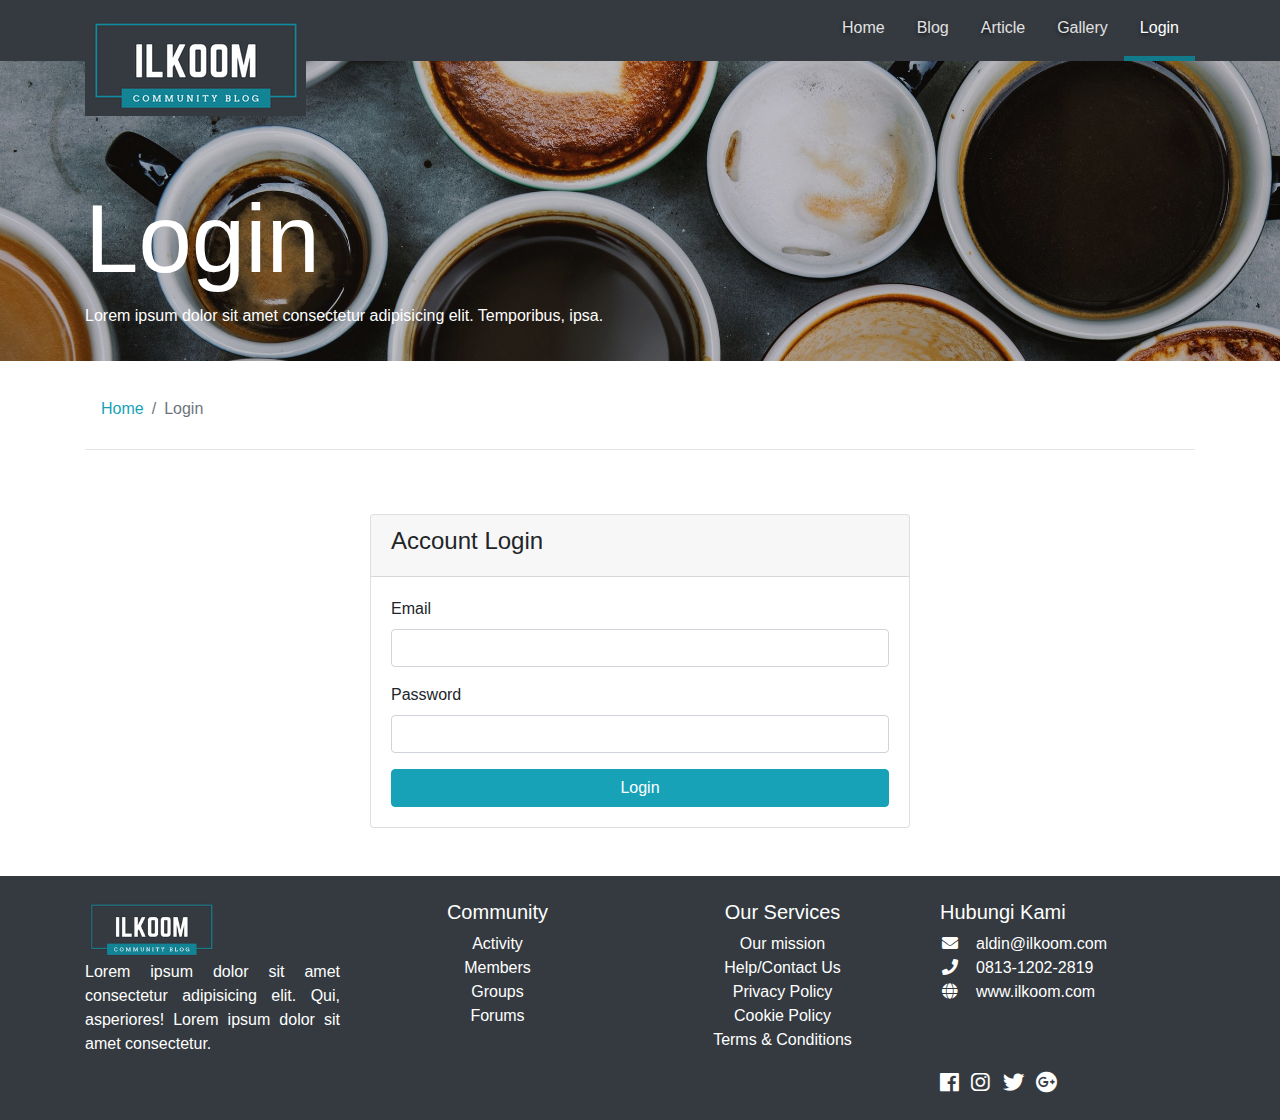
==== login.html @ a2f12e49 "Initial commit" ====
<!DOCTYPE html>
<html lang="id">
<head>
    <meta charset="UTF-8">
    <meta name="viewport" width="device-width, initial-scale=1.0, shrink-to-fit=no">
    <title>Ilkoom Community</title>
    <link rel="icon" href="img/favicon.png" type="text/icon">
    <link rel="stylesheet" href="css/bootstrap.css">
    <link rel="stylesheet" href="fontawesome/css/all.css">
    <link rel="stylesheet" href="css/style.css">
</head>
<body>
    <!--NAVBAR-->
    <nav id="main-navbar" class="navbar navbar-expand-md navbar-dark bg-dark py-0">
        <div class="container">
            <a href="index.html" class="navbar-brand">
                <img src="img/ilkoom_logo.png" class="main-logo d-none d-md-inline" alt="ilkoom logo">
                <img src="img/ilkoom_logo.png" class="small-logo d-inline d-md-none" alt="ilkoom logo">    
            </a>
            <button type="button" class="navbar-toggler" data-toggle="collapse" data-target="#navbarNav">
                <span class="navbar-toggler-icon"></span>
            </button>
            <div id="navbarNav" class="collapse navbar-collapse">
                <ul class="navbar-nav ml-auto">
                    <li class="nav-item">
                        <a href="index.html" class="nav-link p-3">home</a>
                    </li>
                    <li class="nav-item">
                        <a href="blog.html" class="nav-link p-3">blog</a>
                    </li>
                    <li class="nav-item">
                        <a href="article.html" class="nav-link p-3">article</a>
                    </li>
                    <li class="nav-item">
                        <a href="gallery.html" class="nav-link p-3">gallery</a>
                    </li>
                    <li class="nav-item">
                        <a href="login.html" class="nav-link p-3 active">login</a>
                    </li>
                </ul>
            </div>
        </div>
    </nav>

    <!--HEADER IMAGE-->
    <header id="login-header" class="header-image text-white d-none d-md-block">
        <div class="header-overlay">
          <div class="container">
            <div class="row">
              <div class="col">
                  <h1 class="display-1">Login</h1>
                  <p>Lorem ipsum dolor sit amet consectetur adipisicing elit. Temporibus, ipsa.</p>
              </div>
            </div>
          </div>
        </div>
    </header>

    <!--BREADCRUMB CONTAINER-->
    <section>
        <div class="container">
          <div class="row">
            <div class="col">

              <!--BREADCRUMB-->
              <nav>
                <ol class="breadcrumb bg-white ml-0 mt-4">
                  <li class="breadcrumb-item">
                    <a href="index.html" class="text-info">Home</a>
                  </li>
                  <li class="breadcrumb-item active">Login</li>
                </ol>
              </nav>
              <hr>

            </div>
          </div>
        </div>
    </section>

    <!--LOGIN-->
    <section id="login" class="py-5">
        <div class="container">
          <div class="row">
            <div class="col-md-6 mx-auto">
              <div class="card">
                <div class="card-header">
                  <h4>Account Login</h4>
                </div>
                <div class="card-body">
                  <form action="index.html">
                    <div class="form-group">
                        <label for="email">Email</label>
                        <input type="text" class="form-control">
                    </div>
                    <div class="form-group">
                        <label for="password">Password</label>
                        <input type="password" class="form-control">
                    </div>
                    <input type="submit" class="btn btn-info btn-block" value="Login">
                </div>
                  </form>
              </div>
            </div>
          </div>
        </div>
    </section>
    <!--FOOTER-->
    <footer id="main-footer" class="py-4 bg-dark text-white">
        <div class="container">
          <div class="row">
            <div class="col-md-3 text-center text-md-left">
                <a href="#index.html">
                    <img src="img/ilkoom_logo.png" style="height: 60px;">
                </a>
                <p class="text-justify">Lorem ipsum dolor sit amet consectetur adipisicing elit. Qui, asperiores!
                   Lorem ipsum dolor sit amet consectetur.
                </p>
            </div>

            <div class="col-md-3 text-center">
                <h5>Community</h5>
                <ul class="list-unstyled">
                    <li><a href="#" class="text-white">Activity</a></li>
                    <li><a href="#" class="text-white">Members</a></li>
                    <li><a href="#" class="text-white">Groups</a></li>
                    <li><a href="#" class="text-white">Forums</a></li>
                </ul>
            </div>

            <div class="col-md-3 text-center">
                <h5>Our Services</h5>
                <ul class="list-unstyled">
                    <li><a href="#" class="text-white">Our mission</a></li>
                    <li><a href="#" class="text-white">Help/Contact Us</a></li>
                    <li><a href="#" class="text-white">Privacy Policy</a></li>
                    <li><a href="#" class="text-white">Cookie Policy</a></li>
                    <li><a href="#" class="text-white">Terms & Conditions</a></li>
                </ul>
            </div>

            <div class="col-md-3 text-center text-md-left">
                <h5>Hubungi Kami</h5>
                <div class="text-nowarap"><i class="fas fa-envelope fa-fw mr-3"></i>aldin@ilkoom.com</div>
                <div class="text-nowarap"><i class="fas fa-phone fa-fw mr-3"></i>0813-1202-2819</div>
                <div class="text-nowarap"><i class="fas fa-globe fa-fw mr-3"></i>www.ilkoom.com</div>
            </div>
          </div>

          <div class="row mt-3 mt-md-0 ">
            <div class="col-md-3 offset-md-9 text-center text-md-left">
                <a href="#" class="text-white mr-2"><i class="fab fa-facebook fa-lg"></i></a>
                <a href="#" class="text-white mr-2"><i class="fab fa-instagram fa-lg"></i></a>
                <a href="#" class="text-white mr-2"><i class="fab fa-twitter fa-lg"></i></a>
                <a href="#" class="text-white mr-2"><i class="fab fa-google-plus fa-lg"></i></a>
            </div>
          </div>
        </div>  
    </footer>
    <script src="js/popper.js"></script>
    <script src="js/jquery-3.3.1.js"></script>
    <script src="js/bootstrap.js"></script>
</body>
</html>
---- css/style.css ----
#main-navbar .nav-link {
    border-bottom: #343a40;
    color: #e2e1e1;
}
#main-navbar .nav-link:hover, #main-navbar a.active {
    border-bottom: 5px solid #117a8b;
    color: white;
    transition: all 0.3s linear;
}
#main-navbar a::first-letter {
    text-transform: capitalize;
    text-shadow: 1px 1px 5px black;
}
.main-logo {
    margin-bottom: -70px;
    height: 100px;
}
.small-logo {
    height: 70px;
}

/*--SLIDER - Halaman Home--*/
#main-navbar {
    z-index: 1;
}
#main-slide .carousel-item {
    background-size: cover;
    background-repeat: no-repeat;
    background-attachment: fixed;
    width: 100vw;
    height: 90vh;
}
#main-slide h1 {
    margin-top: 50vh;
}
#slide1 {
    background-image: url('../img/full-image13.jpg');
}
#slide2 {
    background-image: url('../img/full-image5.jpg');
}
#slide3 {
    background-image: url('../img/full-image14.jpg');
}
#slide4 {
    background-image: url('../img/full-image12.jpg');
}

/*--EXPLORE - Halaman Home--*/
#explore {
    background-size: cover;
    background-repeat: no-repeat;
    background-attachment: fixed;
    background-image: url('../img/full-image3.jpg');
}
#explore .dark-overlay {
    background-color: rgba(0,0,0,0.2);
    width: 100%;
}

/*--MEMBER SHOWCASE - Halaman Home--*/
#member-showcase img {
    width: 100px;
}
#member-showcase img:hover {
    filter: brightness(120%);
}

/*--MEMBER LIST - Halaman Home--*/
#member-list .card-body img {
    width: 125px;
    margin-top:-80px;
}

/* HEADER IMAGE - Untuk selain halaman home */
.header-image {
    background-size: cover;
    background-repeat: no-repeat;
    background-attachment: fixed;
    height: 300px;
}
.header-overlay {
    background-color: rgba(0,0,0,0.2);
    width: 100%;
    height: 300px;
}
.header-image h1 {
    margin-top: 120px;
}
/* HEADER IMAGE - Gambar untuk setiap halaman */
#blog-header {
    background-image: url('../img/full-image7.jpg');
    background-position-y: -190px;
}

#article-header {
    background-image: url('../img/full-image8.jpg');
    background-position-y: -190px;
}
#gallery-header {
    background-image: url(../img/full-image2.jpg);
    background-position-y: -450px;
}
#login-header {
    background-image: url('../img/full-image10.jpg');
    background-position-y: -100px;
}
/* GALLERY IMAGE - Untuk evek hover */
#gallery img:hover {
    transform: scale(1.12);
    transition: transform .5s ease;
}
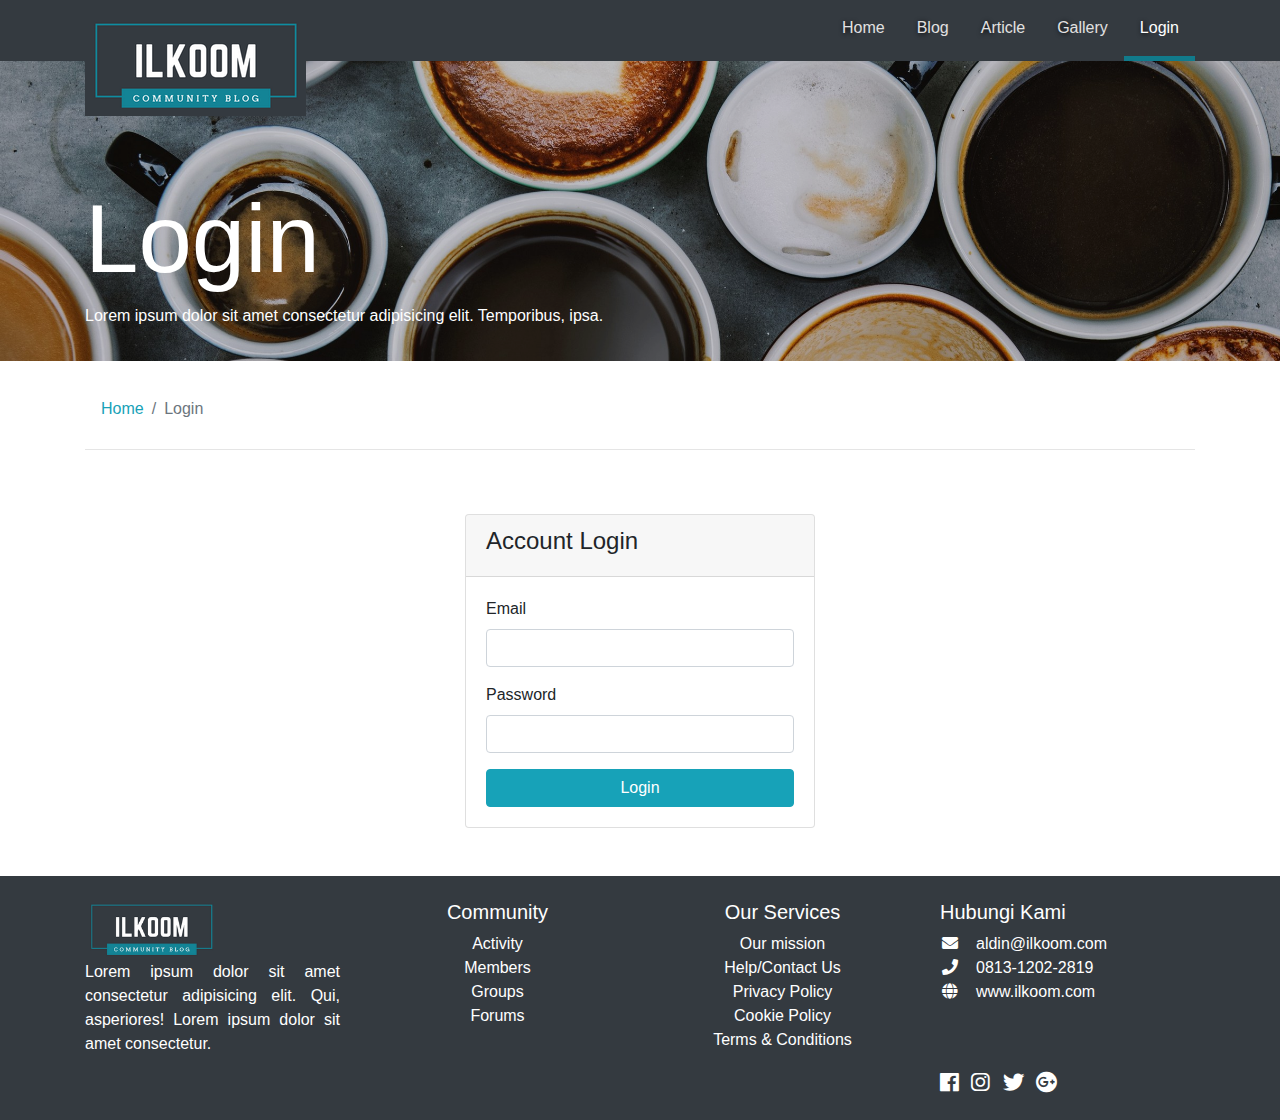
==== commit c849b44b: "update file login.html" ====
--- a/login.html
+++ b/login.html
@@ -1,164 +1,167 @@
 <!DOCTYPE html>
 <html lang="id">
+
 <head>
-    <meta charset="UTF-8">
-    <meta name="viewport" width="device-width, initial-scale=1.0, shrink-to-fit=no">
-    <title>Ilkoom Community</title>
-    <link rel="icon" href="img/favicon.png" type="text/icon">
-    <link rel="stylesheet" href="css/bootstrap.css">
-    <link rel="stylesheet" href="fontawesome/css/all.css">
-    <link rel="stylesheet" href="css/style.css">
+  <meta charset="UTF-8">
+  <meta name="viewport" width="device-width, initial-scale=1.0, shrink-to-fit=no">
+  <title>Ilkoom Community</title>
+  <link rel="icon" href="img/favicon.png" type="text/icon">
+  <link rel="stylesheet" href="css/bootstrap.css">
+  <link rel="stylesheet" href="fontawesome/css/all.css">
+  <link rel="stylesheet" href="css/style.css">
 </head>
+
 <body>
-    <!--NAVBAR-->
-    <nav id="main-navbar" class="navbar navbar-expand-md navbar-dark bg-dark py-0">
-        <div class="container">
-            <a href="index.html" class="navbar-brand">
-                <img src="img/ilkoom_logo.png" class="main-logo d-none d-md-inline" alt="ilkoom logo">
-                <img src="img/ilkoom_logo.png" class="small-logo d-inline d-md-none" alt="ilkoom logo">    
-            </a>
-            <button type="button" class="navbar-toggler" data-toggle="collapse" data-target="#navbarNav">
-                <span class="navbar-toggler-icon"></span>
-            </button>
-            <div id="navbarNav" class="collapse navbar-collapse">
-                <ul class="navbar-nav ml-auto">
-                    <li class="nav-item">
-                        <a href="index.html" class="nav-link p-3">home</a>
-                    </li>
-                    <li class="nav-item">
-                        <a href="blog.html" class="nav-link p-3">blog</a>
-                    </li>
-                    <li class="nav-item">
-                        <a href="article.html" class="nav-link p-3">article</a>
-                    </li>
-                    <li class="nav-item">
-                        <a href="gallery.html" class="nav-link p-3">gallery</a>
-                    </li>
-                    <li class="nav-item">
-                        <a href="login.html" class="nav-link p-3 active">login</a>
-                    </li>
-                </ul>
-            </div>
-        </div>
-    </nav>
+  <!--NAVBAR-->
+  <nav id="main-navbar" class="navbar navbar-expand-md navbar-dark bg-dark py-0">
+    <div class="container">
+      <a href="index.html" class="navbar-brand">
+        <img src="img/ilkoom_logo.png" class="main-logo d-none d-md-inline" alt="ilkoom logo">
+        <img src="img/ilkoom_logo.png" class="small-logo d-inline d-md-none" alt="ilkoom logo">
+      </a>
+      <button type="button" class="navbar-toggler" data-toggle="collapse" data-target="#navbarNav">
+        <span class="navbar-toggler-icon"></span>
+      </button>
+      <div id="navbarNav" class="collapse navbar-collapse">
+        <ul class="navbar-nav ml-auto">
+          <li class="nav-item">
+            <a href="index.html" class="nav-link p-3">home</a>
+          </li>
+          <li class="nav-item">
+            <a href="blog.html" class="nav-link p-3">blog</a>
+          </li>
+          <li class="nav-item">
+            <a href="article.html" class="nav-link p-3">article</a>
+          </li>
+          <li class="nav-item">
+            <a href="gallery.html" class="nav-link p-3">gallery</a>
+          </li>
+          <li class="nav-item">
+            <a href="login.html" class="nav-link p-3 active">login</a>
+          </li>
+        </ul>
+      </div>
+    </div>
+  </nav>
 
-    <!--HEADER IMAGE-->
-    <header id="login-header" class="header-image text-white d-none d-md-block">
-        <div class="header-overlay">
-          <div class="container">
-            <div class="row">
-              <div class="col">
-                  <h1 class="display-1">Login</h1>
-                  <p>Lorem ipsum dolor sit amet consectetur adipisicing elit. Temporibus, ipsa.</p>
-              </div>
-            </div>
+  <!--HEADER IMAGE-->
+  <header id="login-header" class="header-image text-white d-none d-md-block">
+    <div class="header-overlay">
+      <div class="container">
+        <div class="row">
+          <div class="col">
+            <h1 class="display-1">Login</h1>
+            <p>Lorem ipsum dolor sit amet consectetur adipisicing elit. Temporibus, ipsa.</p>
           </div>
         </div>
-    </header>
+      </div>
+    </div>
+  </header>
 
-    <!--BREADCRUMB CONTAINER-->
-    <section>
-        <div class="container">
-          <div class="row">
-            <div class="col">
+  <!--BREADCRUMB CONTAINER-->
+  <section>
+    <div class="container">
+      <div class="row">
+        <div class="col">
 
-              <!--BREADCRUMB-->
-              <nav>
-                <ol class="breadcrumb bg-white ml-0 mt-4">
-                  <li class="breadcrumb-item">
-                    <a href="index.html" class="text-info">Home</a>
-                  </li>
-                  <li class="breadcrumb-item active">Login</li>
-                </ol>
-              </nav>
-              <hr>
+          <!--BREADCRUMB-->
+          <nav>
+            <ol class="breadcrumb bg-white ml-0 mt-4">
+              <li class="breadcrumb-item">
+                <a href="index.html" class="text-info">Home</a>
+              </li>
+              <li class="breadcrumb-item active">Login</li>
+            </ol>
+          </nav>
+          <hr>
 
+        </div>
+      </div>
+    </div>
+  </section>
+
+  <!--LOGIN-->
+  <section id="login" class="py-5">
+    <div class="container">
+      <div class="row">
+        <div class="col-md-4 mx-auto">
+          <div class="card">
+            <div class="card-header">
+              <h4>Account Login</h4>
             </div>
+            <div class="card-body">
+              <form action="index.html">
+                <div class="form-group">
+                  <label for="email">Email</label>
+                  <input type="text" class="form-control">
+                </div>
+                <div class="form-group">
+                  <label for="password">Password</label>
+                  <input type="password" class="form-control">
+                </div>
+                <input type="submit" class="btn btn-info btn-block" value="Login">
+            </div>
+            </form>
           </div>
         </div>
-    </section>
+      </div>
+    </div>
+  </section>
+  <!--FOOTER-->
+  <footer id="main-footer" class="py-4 bg-dark text-white">
+    <div class="container">
+      <div class="row">
+        <div class="col-md-3 text-center text-md-left">
+          <a href="#index.html">
+            <img src="img/ilkoom_logo.png" style="height: 60px;">
+          </a>
+          <p class="text-justify">Lorem ipsum dolor sit amet consectetur adipisicing elit. Qui, asperiores!
+            Lorem ipsum dolor sit amet consectetur.
+          </p>
+        </div>
 
-    <!--LOGIN-->
-    <section id="login" class="py-5">
-        <div class="container">
-          <div class="row">
-            <div class="col-md-6 mx-auto">
-              <div class="card">
-                <div class="card-header">
-                  <h4>Account Login</h4>
-                </div>
-                <div class="card-body">
-                  <form action="index.html">
-                    <div class="form-group">
-                        <label for="email">Email</label>
-                        <input type="text" class="form-control">
-                    </div>
-                    <div class="form-group">
-                        <label for="password">Password</label>
-                        <input type="password" class="form-control">
-                    </div>
-                    <input type="submit" class="btn btn-info btn-block" value="Login">
-                </div>
-                  </form>
-              </div>
-            </div>
-          </div>
+        <div class="col-md-3 text-center">
+          <h5>Community</h5>
+          <ul class="list-unstyled">
+            <li><a href="#" class="text-white">Activity</a></li>
+            <li><a href="#" class="text-white">Members</a></li>
+            <li><a href="#" class="text-white">Groups</a></li>
+            <li><a href="#" class="text-white">Forums</a></li>
+          </ul>
         </div>
-    </section>
-    <!--FOOTER-->
-    <footer id="main-footer" class="py-4 bg-dark text-white">
-        <div class="container">
-          <div class="row">
-            <div class="col-md-3 text-center text-md-left">
-                <a href="#index.html">
-                    <img src="img/ilkoom_logo.png" style="height: 60px;">
-                </a>
-                <p class="text-justify">Lorem ipsum dolor sit amet consectetur adipisicing elit. Qui, asperiores!
-                   Lorem ipsum dolor sit amet consectetur.
-                </p>
-            </div>
 
-            <div class="col-md-3 text-center">
-                <h5>Community</h5>
-                <ul class="list-unstyled">
-                    <li><a href="#" class="text-white">Activity</a></li>
-                    <li><a href="#" class="text-white">Members</a></li>
-                    <li><a href="#" class="text-white">Groups</a></li>
-                    <li><a href="#" class="text-white">Forums</a></li>
-                </ul>
-            </div>
+        <div class="col-md-3 text-center">
+          <h5>Our Services</h5>
+          <ul class="list-unstyled">
+            <li><a href="#" class="text-white">Our mission</a></li>
+            <li><a href="#" class="text-white">Help/Contact Us</a></li>
+            <li><a href="#" class="text-white">Privacy Policy</a></li>
+            <li><a href="#" class="text-white">Cookie Policy</a></li>
+            <li><a href="#" class="text-white">Terms & Conditions</a></li>
+          </ul>
+        </div>
 
-            <div class="col-md-3 text-center">
-                <h5>Our Services</h5>
-                <ul class="list-unstyled">
-                    <li><a href="#" class="text-white">Our mission</a></li>
-                    <li><a href="#" class="text-white">Help/Contact Us</a></li>
-                    <li><a href="#" class="text-white">Privacy Policy</a></li>
-                    <li><a href="#" class="text-white">Cookie Policy</a></li>
-                    <li><a href="#" class="text-white">Terms & Conditions</a></li>
-                </ul>
-            </div>
+        <div class="col-md-3 text-center text-md-left">
+          <h5>Hubungi Kami</h5>
+          <div class="text-nowarap"><i class="fas fa-envelope fa-fw mr-3"></i>aldin@ilkoom.com</div>
+          <div class="text-nowarap"><i class="fas fa-phone fa-fw mr-3"></i>0813-1202-2819</div>
+          <div class="text-nowarap"><i class="fas fa-globe fa-fw mr-3"></i>www.ilkoom.com</div>
+        </div>
+      </div>
 
-            <div class="col-md-3 text-center text-md-left">
-                <h5>Hubungi Kami</h5>
-                <div class="text-nowarap"><i class="fas fa-envelope fa-fw mr-3"></i>aldin@ilkoom.com</div>
-                <div class="text-nowarap"><i class="fas fa-phone fa-fw mr-3"></i>0813-1202-2819</div>
-                <div class="text-nowarap"><i class="fas fa-globe fa-fw mr-3"></i>www.ilkoom.com</div>
-            </div>
-          </div>
+      <div class="row mt-3 mt-md-0 ">
+        <div class="col-md-3 offset-md-9 text-center text-md-left">
+          <a href="#" class="text-white mr-2"><i class="fab fa-facebook fa-lg"></i></a>
+          <a href="#" class="text-white mr-2"><i class="fab fa-instagram fa-lg"></i></a>
+          <a href="#" class="text-white mr-2"><i class="fab fa-twitter fa-lg"></i></a>
+          <a href="#" class="text-white mr-2"><i class="fab fa-google-plus fa-lg"></i></a>
+        </div>
+      </div>
+    </div>
+  </footer>
+  <script src="js/popper.js"></script>
+  <script src="js/jquery-3.3.1.js"></script>
+  <script src="js/bootstrap.js"></script>
+</body>
 
-          <div class="row mt-3 mt-md-0 ">
-            <div class="col-md-3 offset-md-9 text-center text-md-left">
-                <a href="#" class="text-white mr-2"><i class="fab fa-facebook fa-lg"></i></a>
-                <a href="#" class="text-white mr-2"><i class="fab fa-instagram fa-lg"></i></a>
-                <a href="#" class="text-white mr-2"><i class="fab fa-twitter fa-lg"></i></a>
-                <a href="#" class="text-white mr-2"><i class="fab fa-google-plus fa-lg"></i></a>
-            </div>
-          </div>
-        </div>  
-    </footer>
-    <script src="js/popper.js"></script>
-    <script src="js/jquery-3.3.1.js"></script>
-    <script src="js/bootstrap.js"></script>
-</body>
 </html>